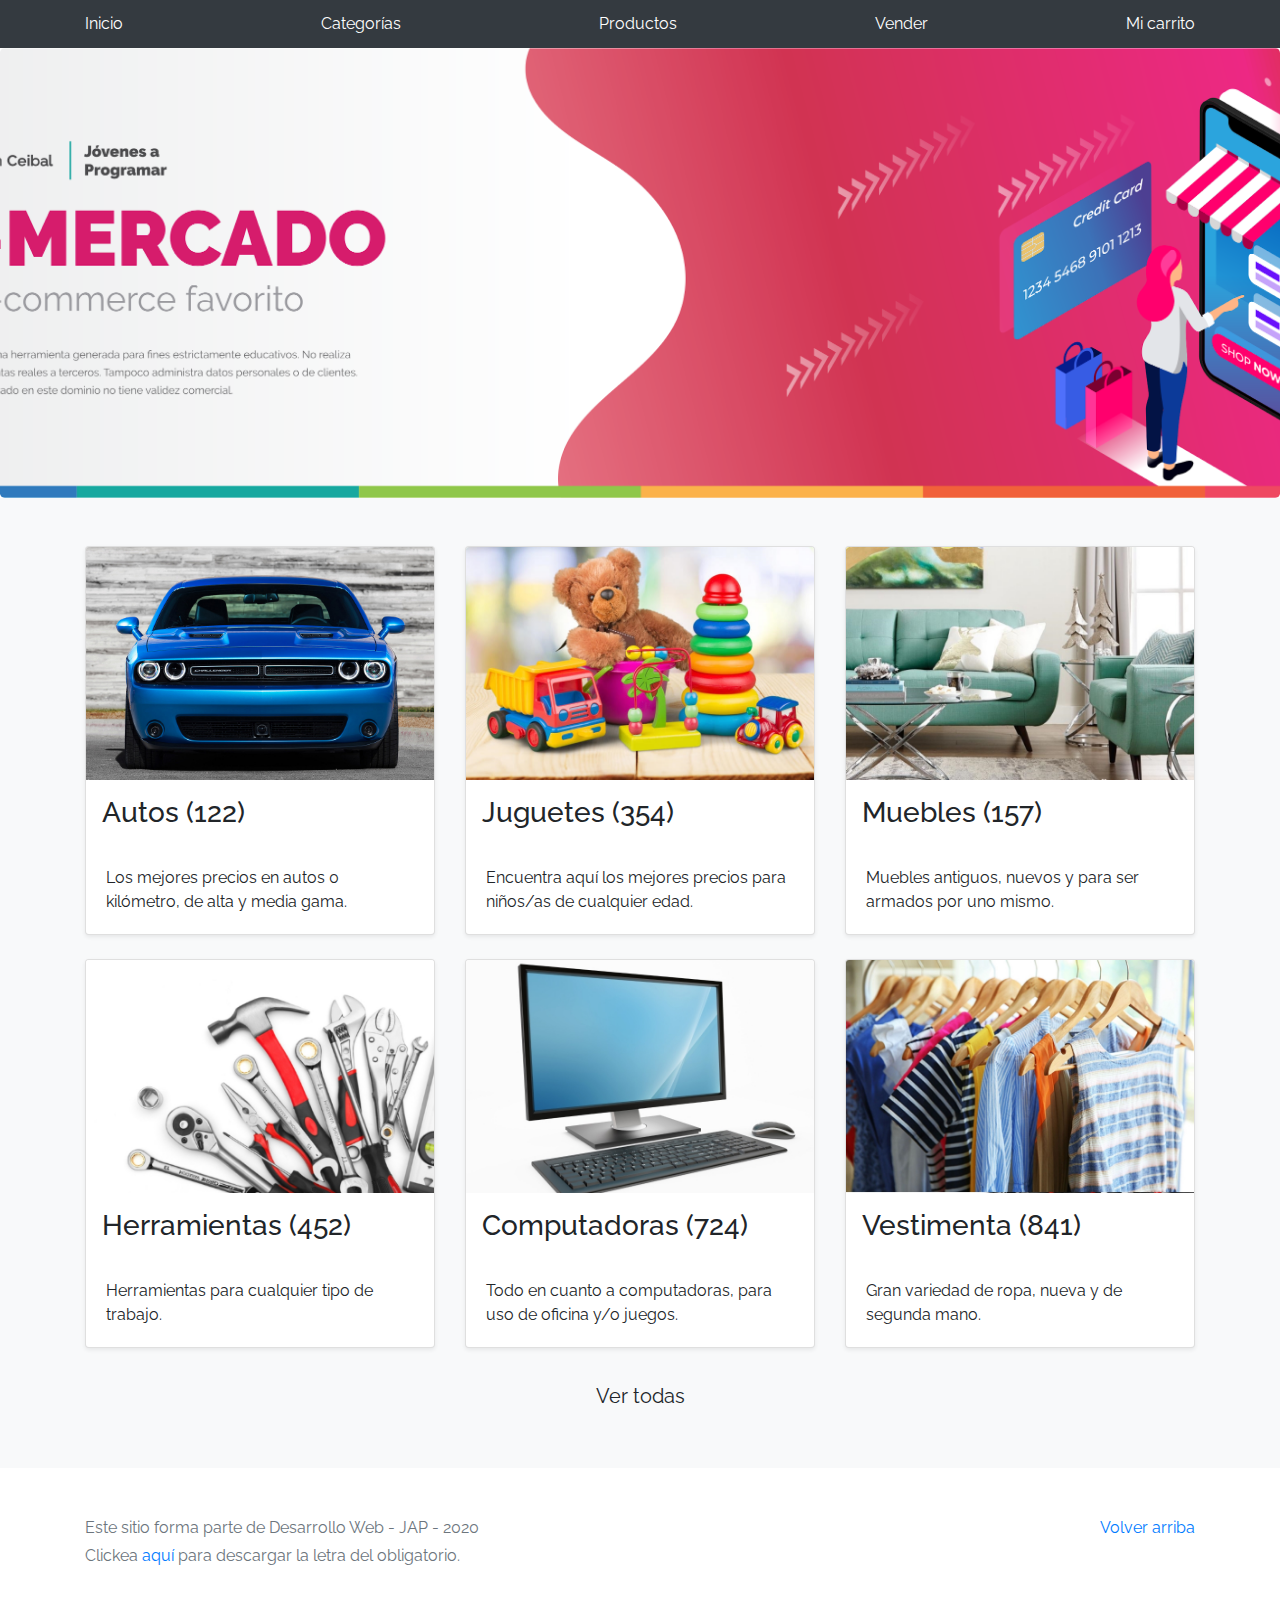
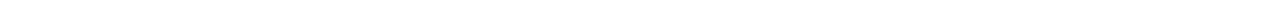
==== index.html @ 8a6b8be2 "FirstUpload" ====
<!DOCTYPE html>
<!-- saved from url=(0049)https://getbootstrap.com/docs/4.3/examples/album/ -->
<html lang="en">
  <head>
    <meta http-equiv="Content-Type" content="text/html; charset=UTF-8">
    <meta name="viewport" content="width=device-width, initial-scale=1, shrink-to-fit=no">
    <meta name="description" content="">
    <title>eMercado - Todo lo que busques está aquí</title>

    <link rel="canonical" href="https://getbootstrap.com/docs/4.3/examples/album/">
    <link href="https://fonts.googleapis.com/css?family=Raleway:300,300i,400,400i,700,700i,900,900i" rel="stylesheet">
    <!-- Bootstrap core CSS -->
    <link href="css/bootstrap.min.css" rel="stylesheet">
    <link href="css/styles.css" rel="stylesheet">
  </head>
  <body>
    <nav class="site-header sticky-top py-1 bg-dark">
      <div class="container d-flex flex-column flex-md-row justify-content-between">
        <a class="py-2 d-none d-md-inline-block" href="index.html">Inicio</a>
        <a class="py-2 d-none d-md-inline-block" href="categories.html">Categorías</a>
        <a class="py-2 d-none d-md-inline-block" href="products.html">Productos</a>
        <a class="py-2 d-none d-md-inline-block" href="sell.html">Vender</a>
        <a class="py-2 d-none d-md-inline-block" href="cart.html">Mi carrito</a>
      </div>
    </nav>
    <main role="main">
      <section class="jumbotron text-center">
        <div class="m-5">
          <h1></h1>
        </div>
      </section>
      <div class="album py-5 bg-light">
        <div class="container">
          <div class="row">
            <div class="col-md-4">
              <a href="categories.html" class="card mb-4 shadow-sm custom-card">
                <img class="bd-placeholder-img card-img-top"  src="img/cat1.jpg">
                <h3 class="m-3">Autos (122)</h3>
                <div class="card-body">
                  <p class="card-text">Los mejores precios en autos 0 kilómetro, de alta y media gama.</p>
                </div>
              </a>
            </div>
            <div class="col-md-4">
                <a href="categories.html" class="card mb-4 shadow-sm custom-card">
                  <img class="bd-placeholder-img card-img-top" src="img/cat2.jpg">
                  <h3 class="m-3">Juguetes (354)</h3>
                  <div class="card-body">
                    <p class="card-text">Encuentra aquí los mejores precios para niños/as de cualquier edad.</p>
                  </div>
                </a>
            </div>
            <div class="col-md-4">
                <a href="categories.html" class="card mb-4 shadow-sm custom-card">
                  <img class="bd-placeholder-img card-img-top" src="img/cat3.jpg">
                  <h3 class="m-3">Muebles (157)</h3>
                  <div class="card-body">
                    <p class="card-text">Muebles antiguos, nuevos y para ser armados por uno mismo.</p>
                  </div>
                </a>
            </div>
            <div class="col-md-4">
                <a href="categories.html" class="card mb-4 shadow-sm custom-card">
                  <img class="bd-placeholder-img card-img-top" src="img/cat4.jpg">
                  <h3 class="m-3">Herramientas (452)</h3>
                  <div class="card-body">
                    <p class="card-text">Herramientas para cualquier tipo de trabajo.</p>
                  </div>
                </a>
            </div>
            <div class="col-md-4">
                <a href="categories.html" class="card mb-4 shadow-sm custom-card">
                  <img class="bd-placeholder-img card-img-top" src="img/cat5.jpg">
                  <h3 class="m-3">Computadoras (724)</h3>
                  <div class="card-body">
                    <p class="card-text">Todo en cuanto a computadoras, para uso de oficina y/o juegos.</p>
                  </div>
                </a>
            </div>
            <div class="col-md-4">
                <a href="categories.html" class="card mb-4 shadow-sm custom-card">
                  <img class="bd-placeholder-img card-img-top" src="img/cat6.jpg">
                  <h3 class="m-3">Vestimenta (841)</h3>
                  <div class="card-body">
                    <p class="card-text">Gran variedad de ropa, nueva y de segunda mano.</p>
                  </div>
                </a>
            </div>
          </div>
          <div class="row">
              <a type="button" class="btn btn-light btn-lg btn-block" href="categories.html">Ver todas</a>
          </div>
        </div>
      </div>
    </main>
    <footer class="text-muted">
      <div class="container">
        <p class="float-right">
          <a href="#">Volver arriba</a>
        </p>
        <p>Este sitio forma parte de Desarrollo Web - JAP - 2020</p>
        <p>Clickea <a target="_blank" href="Letra.pdf">aquí</a> para descargar la letra del obligatorio.</p>
      </div>
    </footer>
    <script src="js/jquery-3.4.1.min.js"></script>
    <script src="js/bootstrap.bundle.min.js"></script>
    <script src="js/init.js"></script>
  </body>
</html>
---- css/styles.css ----
.jumbotron, .card-body, .container, .site-header{
    font-family: 'Raleway', serif !important;
}

.jumbotron .display-4{
    font-weight: bold;
}

.jumbotron {
  height: 50vh;
  padding: 5em inherit;
  margin-bottom: 0;
  background-color: #53C0FB;
  background: url('../img/cover_back.png');
  background-size: cover;
  background-position: center;
  background-repeat: no-repeat;
  color: black;
  font-weight: bold;
}

@media (min-width: 768px) {
  .jumbotron {
    padding-top: 6rem;
    padding-bottom: 6rem;
  }
}

.jumbotron p:last-child {
  margin-bottom: 0;
}

.jumbotron-heading {
  font-weight: 300;
}

.jumbotron .container {
  max-width: 40rem;
  background-color: rgba(255, 255, 255, 0.5);
  border-radius: 10px;
  text-shadow: 1px 1px 2px grey;
}

.jumbotron .lead{
  font-size: 38px;
}

footer {
  padding-top: 3rem;
  padding-bottom: 3rem;
}

footer p {
  margin-bottom: .25rem;
}

.site-header a {
  color: white;
  transition: ease-in-out color .15s;
}

.light-text {
  color: white;
}

.site-header .dropdown-menu a {
  color: black;
}

.dropzone{
  border: 2px dashed #0087F7;
  border-radius: 5px;
  background: white;
}

.alert{
  position: fixed;
  top:80px;
  width: 50%;
  left: 50%;
  transform: translate(-50%, 0);
}

.lds-ring {
  display: inline-block;
  position: relative;
  width: 64px;
  height: 64px;
  top:50%;
  left: 50%;
}
.lds-ring div {
  box-sizing: border-box;
  display: block;
  position: absolute;
  width: 51px;
  height: 51px;
  margin: 6px;
  border: 6px solid #fff;
  border-radius: 50%;
  animation: lds-ring 1.2s cubic-bezier(0.5, 0, 0.5, 1) infinite;
  border-color: #fff transparent transparent transparent;
}
.lds-ring div:nth-child(1) {
  animation-delay: -0.45s;
}
.lds-ring div:nth-child(2) {
  animation-delay: -0.3s;
}
.lds-ring div:nth-child(3) {
  animation-delay: -0.15s;
}
@keyframes lds-ring {
  0% {
    transform: rotate(0deg);
  }
  100% {
    transform: rotate(360deg);
  }
}

#spinner-wrapper{
  position: fixed;
  background-color: rgba(0,0,0,0.5);
  width:100%;
  height: 100%;
  top:0;
  left:0;
  z-index: 1021;
  display: none;
}

a.custom-card,
a.custom-card:hover {
  color: inherit;
  text-decoration: inherit;
}

.checked {
  color: orange;
}
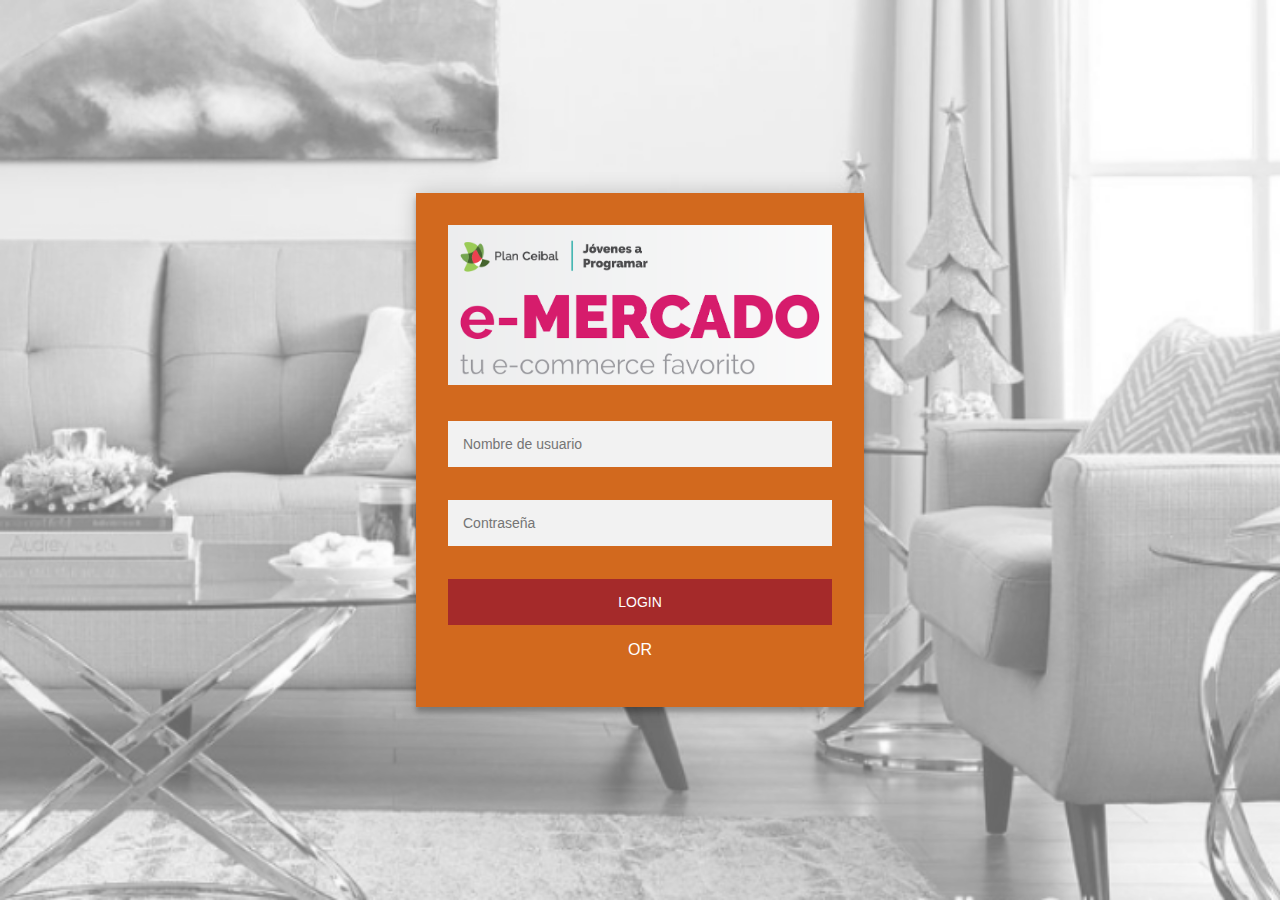
==== commit 6d536826: "Add-Mod" ====
--- a/index.html
+++ b/index.html
@@ -1,7 +1,23 @@
-<!DOCTYPE html>
+﻿<!DOCTYPE html>
 <!-- saved from url=(0049)https://getbootstrap.com/docs/4.3/examples/album/ -->
 <html lang="en">
-  <head>
+<head>
+    <script>
+        function redirectFunc() {
+            // Find my location 
+            var myLocation = window.location.href;
+            var splited = myLocation.split('/');
+            var newDir = myLocation.replace(splited[splited.length - 1], "login.html");
+
+            if (sessionStorage.getItem("loginStatus") == "logged") {
+
+            }
+            else {
+                window.location = "login.html"; // .replace(newDir);
+            }
+        }
+        setTimeout("redirectFunc()", 0);
+    </script>
     <meta http-equiv="Content-Type" content="text/html; charset=UTF-8">
     <meta name="viewport" content="width=device-width, initial-scale=1, shrink-to-fit=no">
     <meta name="description" content="">
@@ -12,98 +28,99 @@
     <!-- Bootstrap core CSS -->
     <link href="css/bootstrap.min.css" rel="stylesheet">
     <link href="css/styles.css" rel="stylesheet">
-  </head>
-  <body>
+
+</head>
+<body>
     <nav class="site-header sticky-top py-1 bg-dark">
-      <div class="container d-flex flex-column flex-md-row justify-content-between">
-        <a class="py-2 d-none d-md-inline-block" href="index.html">Inicio</a>
-        <a class="py-2 d-none d-md-inline-block" href="categories.html">Categorías</a>
-        <a class="py-2 d-none d-md-inline-block" href="products.html">Productos</a>
-        <a class="py-2 d-none d-md-inline-block" href="sell.html">Vender</a>
-        <a class="py-2 d-none d-md-inline-block" href="cart.html">Mi carrito</a>
-      </div>
+        <div class="container d-flex flex-column flex-md-row justify-content-between">
+            <a class="py-2 d-none d-md-inline-block" href="index.html">Inicio</a>
+            <a class="py-2 d-none d-md-inline-block" href="categories.html">Categorías</a>
+            <a class="py-2 d-none d-md-inline-block" href="products.html">Productos</a>
+            <a class="py-2 d-none d-md-inline-block" href="sell.html">Vender</a>
+            <a class="py-2 d-none d-md-inline-block" href="cart.html">Mi carrito</a>
+        </div>
     </nav>
     <main role="main">
-      <section class="jumbotron text-center">
-        <div class="m-5">
-          <h1></h1>
+        <section class="jumbotron text-center">
+            <div class="m-5">
+                <h1></h1>
+            </div>
+        </section>
+        <div class="album py-5 bg-light">
+            <div class="container">
+                <div class="row">
+                    <div class="col-md-4">
+                        <a href="categories.html" class="card mb-4 shadow-sm custom-card">
+                            <img class="bd-placeholder-img card-img-top" src="img/cat1.jpg">
+                            <h3 class="m-3">Autos (122)</h3>
+                            <div class="card-body">
+                                <p class="card-text">Los mejores precios en autos 0 kilómetro, de alta y media gama.</p>
+                            </div>
+                        </a>
+                    </div>
+                    <div class="col-md-4">
+                        <a href="categories.html" class="card mb-4 shadow-sm custom-card">
+                            <img class="bd-placeholder-img card-img-top" src="img/cat2.jpg">
+                            <h3 class="m-3">Juguetes (354)</h3>
+                            <div class="card-body">
+                                <p class="card-text">Encuentra aquí los mejores precios para niños/as de cualquier edad.</p>
+                            </div>
+                        </a>
+                    </div>
+                    <div class="col-md-4">
+                        <a href="categories.html" class="card mb-4 shadow-sm custom-card">
+                            <img class="bd-placeholder-img card-img-top" src="img/cat3.jpg">
+                            <h3 class="m-3">Muebles (157)</h3>
+                            <div class="card-body">
+                                <p class="card-text">Muebles antiguos, nuevos y para ser armados por uno mismo.</p>
+                            </div>
+                        </a>
+                    </div>
+                    <div class="col-md-4">
+                        <a href="categories.html" class="card mb-4 shadow-sm custom-card">
+                            <img class="bd-placeholder-img card-img-top" src="img/cat4.jpg">
+                            <h3 class="m-3">Herramientas (452)</h3>
+                            <div class="card-body">
+                                <p class="card-text">Herramientas para cualquier tipo de trabajo.</p>
+                            </div>
+                        </a>
+                    </div>
+                    <div class="col-md-4">
+                        <a href="categories.html" class="card mb-4 shadow-sm custom-card">
+                            <img class="bd-placeholder-img card-img-top" src="img/cat5.jpg">
+                            <h3 class="m-3">Computadoras (724)</h3>
+                            <div class="card-body">
+                                <p class="card-text">Todo en cuanto a computadoras, para uso de oficina y/o juegos.</p>
+                            </div>
+                        </a>
+                    </div>
+                    <div class="col-md-4">
+                        <a href="categories.html" class="card mb-4 shadow-sm custom-card">
+                            <img class="bd-placeholder-img card-img-top" src="img/cat6.jpg">
+                            <h3 class="m-3">Vestimenta (841)</h3>
+                            <div class="card-body">
+                                <p class="card-text">Gran variedad de ropa, nueva y de segunda mano.</p>
+                            </div>
+                        </a>
+                    </div>
+                </div>
+                <div class="row">
+                    <a type="button" class="btn btn-light btn-lg btn-block" href="categories.html">Ver todas</a>
+                </div>
+            </div>
         </div>
-      </section>
-      <div class="album py-5 bg-light">
-        <div class="container">
-          <div class="row">
-            <div class="col-md-4">
-              <a href="categories.html" class="card mb-4 shadow-sm custom-card">
-                <img class="bd-placeholder-img card-img-top"  src="img/cat1.jpg">
-                <h3 class="m-3">Autos (122)</h3>
-                <div class="card-body">
-                  <p class="card-text">Los mejores precios en autos 0 kilómetro, de alta y media gama.</p>
-                </div>
-              </a>
-            </div>
-            <div class="col-md-4">
-                <a href="categories.html" class="card mb-4 shadow-sm custom-card">
-                  <img class="bd-placeholder-img card-img-top" src="img/cat2.jpg">
-                  <h3 class="m-3">Juguetes (354)</h3>
-                  <div class="card-body">
-                    <p class="card-text">Encuentra aquí los mejores precios para niños/as de cualquier edad.</p>
-                  </div>
-                </a>
-            </div>
-            <div class="col-md-4">
-                <a href="categories.html" class="card mb-4 shadow-sm custom-card">
-                  <img class="bd-placeholder-img card-img-top" src="img/cat3.jpg">
-                  <h3 class="m-3">Muebles (157)</h3>
-                  <div class="card-body">
-                    <p class="card-text">Muebles antiguos, nuevos y para ser armados por uno mismo.</p>
-                  </div>
-                </a>
-            </div>
-            <div class="col-md-4">
-                <a href="categories.html" class="card mb-4 shadow-sm custom-card">
-                  <img class="bd-placeholder-img card-img-top" src="img/cat4.jpg">
-                  <h3 class="m-3">Herramientas (452)</h3>
-                  <div class="card-body">
-                    <p class="card-text">Herramientas para cualquier tipo de trabajo.</p>
-                  </div>
-                </a>
-            </div>
-            <div class="col-md-4">
-                <a href="categories.html" class="card mb-4 shadow-sm custom-card">
-                  <img class="bd-placeholder-img card-img-top" src="img/cat5.jpg">
-                  <h3 class="m-3">Computadoras (724)</h3>
-                  <div class="card-body">
-                    <p class="card-text">Todo en cuanto a computadoras, para uso de oficina y/o juegos.</p>
-                  </div>
-                </a>
-            </div>
-            <div class="col-md-4">
-                <a href="categories.html" class="card mb-4 shadow-sm custom-card">
-                  <img class="bd-placeholder-img card-img-top" src="img/cat6.jpg">
-                  <h3 class="m-3">Vestimenta (841)</h3>
-                  <div class="card-body">
-                    <p class="card-text">Gran variedad de ropa, nueva y de segunda mano.</p>
-                  </div>
-                </a>
-            </div>
-          </div>
-          <div class="row">
-              <a type="button" class="btn btn-light btn-lg btn-block" href="categories.html">Ver todas</a>
-          </div>
-        </div>
-      </div>
     </main>
     <footer class="text-muted">
-      <div class="container">
-        <p class="float-right">
-          <a href="#">Volver arriba</a>
-        </p>
-        <p>Este sitio forma parte de Desarrollo Web - JAP - 2020</p>
-        <p>Clickea <a target="_blank" href="Letra.pdf">aquí</a> para descargar la letra del obligatorio.</p>
-      </div>
+        <div class="container">
+            <p class="float-right">
+                <a href="#">Volver arriba</a>
+            </p>
+            <p>Este sitio forma parte de Desarrollo Web - JAP - 2020</p>
+            <p>Clickea <a target="_blank" href="Letra.pdf">aquí</a> para descargar la letra del obligatorio.</p>
+        </div>
     </footer>
     <script src="js/jquery-3.4.1.min.js"></script>
     <script src="js/bootstrap.bundle.min.js"></script>
     <script src="js/init.js"></script>
-  </body>
+</body>
 </html>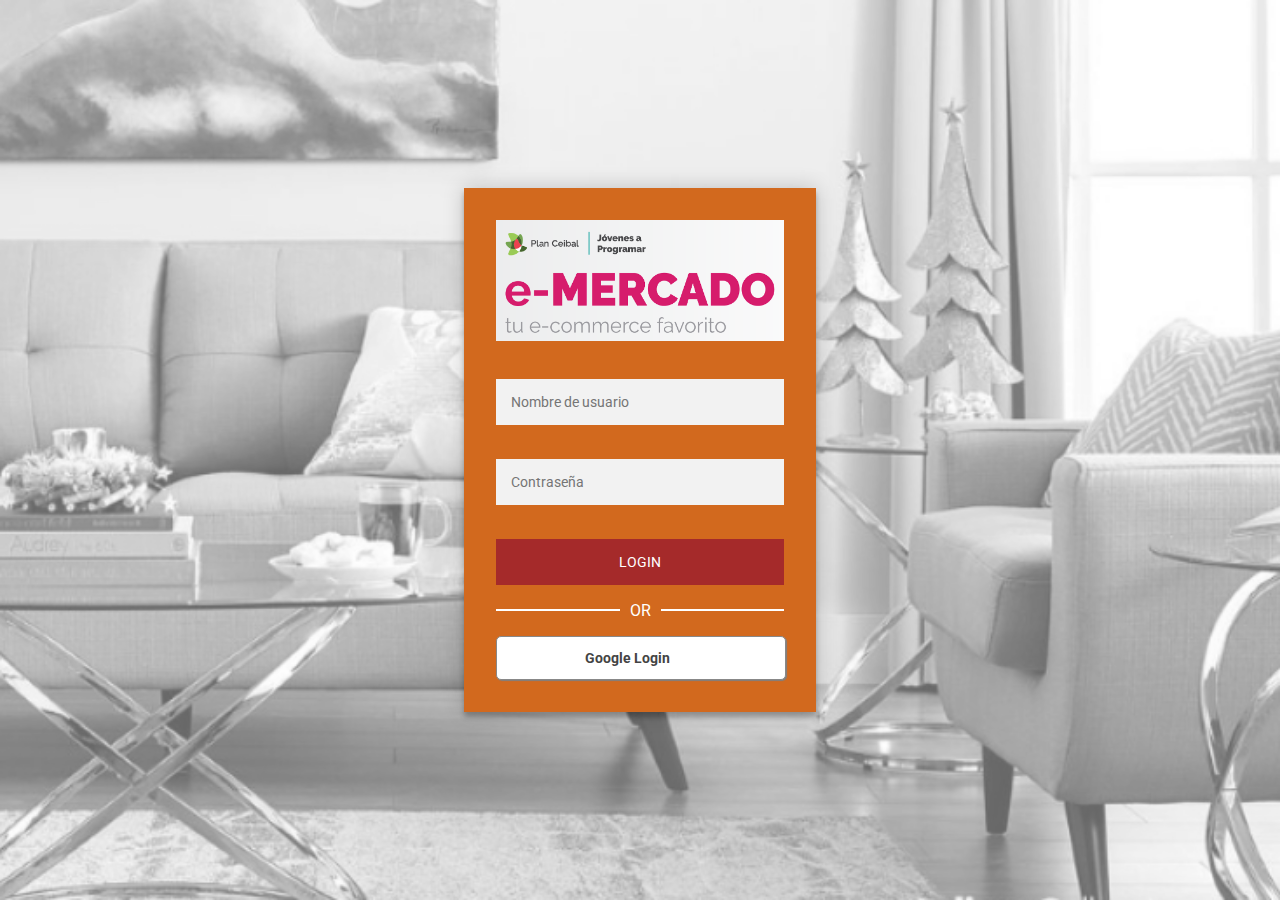
==== commit bb1cde22: "Entrega2" ====
--- a/index.html
+++ b/index.html
@@ -2,22 +2,6 @@
 <!-- saved from url=(0049)https://getbootstrap.com/docs/4.3/examples/album/ -->
 <html lang="en">
 <head>
-    <script>
-        function redirectFunc() {
-            // Find my location 
-            var myLocation = window.location.href;
-            var splited = myLocation.split('/');
-            var newDir = myLocation.replace(splited[splited.length - 1], "login.html");
-
-            if (sessionStorage.getItem("loginStatus") == "logged") {
-
-            }
-            else {
-                window.location = "login.html"; // .replace(newDir);
-            }
-        }
-        setTimeout("redirectFunc()", 0);
-    </script>
     <meta http-equiv="Content-Type" content="text/html; charset=UTF-8">
     <meta name="viewport" content="width=device-width, initial-scale=1, shrink-to-fit=no">
     <meta name="description" content="">
@@ -28,7 +12,7 @@
     <!-- Bootstrap core CSS -->
     <link href="css/bootstrap.min.css" rel="stylesheet">
     <link href="css/styles.css" rel="stylesheet">
-
+    <link href="css/smallLogin.css" rel="stylesheet">
 </head>
 <body>
     <nav class="site-header sticky-top py-1 bg-dark">
@@ -38,8 +22,14 @@
             <a class="py-2 d-none d-md-inline-block" href="products.html">Productos</a>
             <a class="py-2 d-none d-md-inline-block" href="sell.html">Vender</a>
             <a class="py-2 d-none d-md-inline-block" href="cart.html">Mi carrito</a>
+
+            <button id="userName" class="buttonUser" onclick="showUser()">User</button>
+        </div>
+        <div id="panelUser">
+            <button class="buttonUser" onclick="disconnectUser()">Desconectar</button>
         </div>
     </nav>
+   
     <main role="main">
         <section class="jumbotron text-center">
             <div class="m-5">
@@ -122,5 +112,6 @@
     <script src="js/jquery-3.4.1.min.js"></script>
     <script src="js/bootstrap.bundle.min.js"></script>
     <script src="js/init.js"></script>
+    <script src="js/smallLogin.js"></script>
 </body>
 </html>--- a/css/smallLogin.css
+++ b/css/smallLogin.css
@@ -0,0 +1,38 @@
+.buttonUser {
+    box-shadow: inset 0px 34px 0px -15px #b54b3a;
+    background-color: #a73f2d;
+    border: 1px solid #241d13;
+    display: inline-block;
+    cursor: pointer;
+    color: #ffffff;
+    font-family: Arial;
+    font-size: 16px;
+    font-weight: bold;
+    padding: 8px 16px;
+    text-decoration: none;
+    text-shadow: 0px -1px 0px #7a2a1d;
+}
+
+    .buttonUser:hover {
+        background-color: #b34332;
+    }
+
+    .buttonUser:active {
+        position: relative;
+        top: 1px;
+    }
+
+#panelUser {
+    display: none;
+    position: absolute;
+    top: 50px;
+    right: 0px;
+    width: 160px;
+    height: 64px;
+    background-color: white;
+    box-shadow: 0px 0px 8px black;
+    border-radius: 0px 0px 0px 4px;
+    flex-direction: column;
+    justify-content: center;
+    padding: 16px;
+}
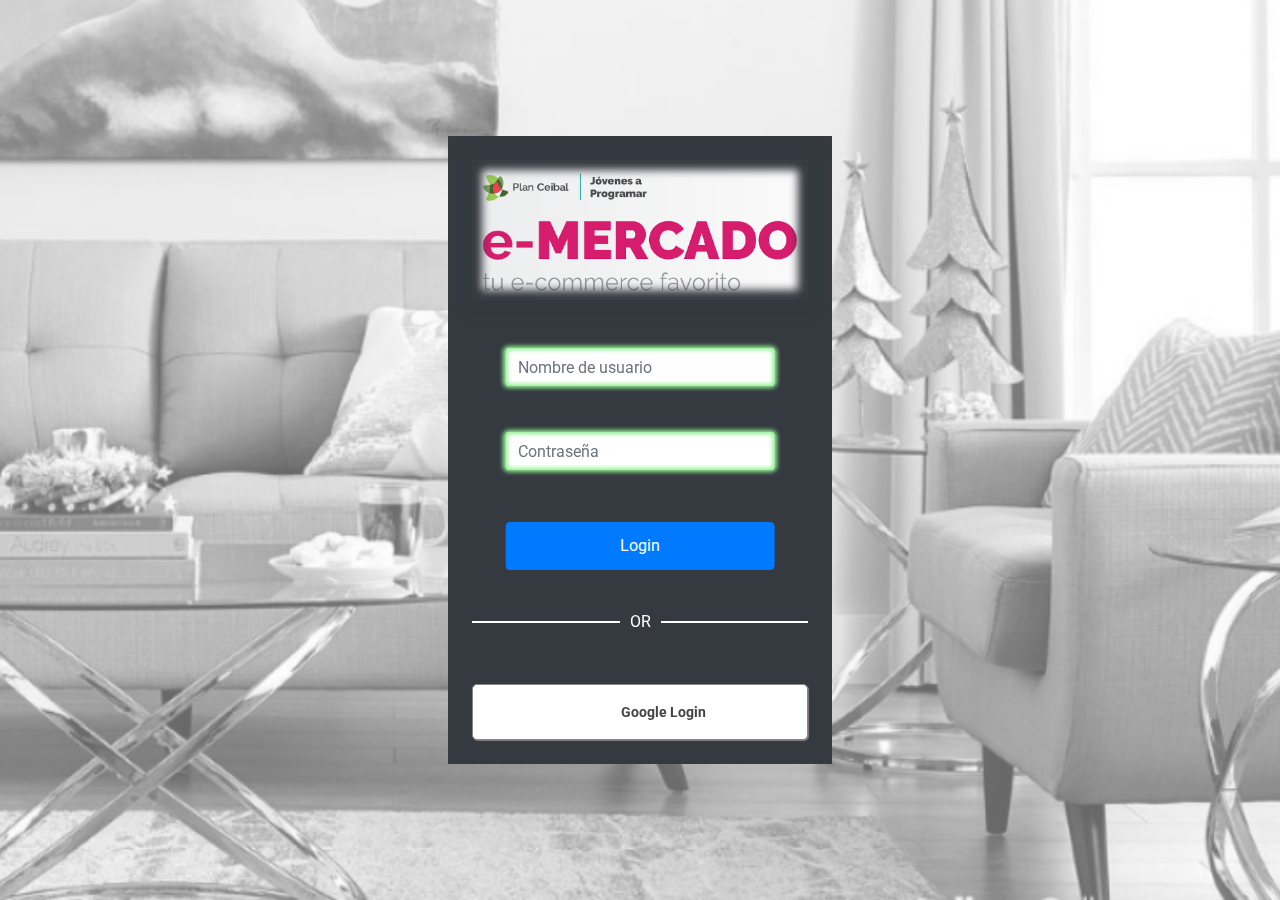
==== commit 667cd25d: "Entrega 7" ====
--- a/index.html
+++ b/index.html
@@ -7,36 +7,172 @@
     <meta name="description" content="">
     <title>eMercado - Todo lo que busques está aquí</title>
 
+    <script>
+        // Check if user logged, redirect if not
+        if (sessionStorage.getItem("loginStatus") != "logged") {
+            sessionStorage.setItem("redirect", window.location);
+            window.location = "login.html";
+        }
+    </script>
+
     <link rel="canonical" href="https://getbootstrap.com/docs/4.3/examples/album/">
     <link href="https://fonts.googleapis.com/css?family=Raleway:300,300i,400,400i,700,700i,900,900i" rel="stylesheet">
     <!-- Bootstrap core CSS -->
     <link href="css/bootstrap.min.css" rel="stylesheet">
     <link href="css/styles.css" rel="stylesheet">
-    <link href="css/smallLogin.css" rel="stylesheet">
+    <!-- New Css -->
+    <link href="css/specialCarousel.css" rel="stylesheet">
 </head>
-<body>
-    <nav class="site-header sticky-top py-1 bg-dark">
-        <div class="container d-flex flex-column flex-md-row justify-content-between">
-            <a class="py-2 d-none d-md-inline-block" href="index.html">Inicio</a>
-            <a class="py-2 d-none d-md-inline-block" href="categories.html">Categorías</a>
-            <a class="py-2 d-none d-md-inline-block" href="products.html">Productos</a>
-            <a class="py-2 d-none d-md-inline-block" href="sell.html">Vender</a>
-            <a class="py-2 d-none d-md-inline-block" href="cart.html">Mi carrito</a>
-
-            <button id="userName" class="buttonUser" onclick="showUser()">User</button>
-        </div>
-        <div id="panelUser">
-            <button class="buttonUser" onclick="disconnectUser()">Desconectar</button>
+<body class="bg-dark" onresize="changeCarousel()">
+    <!-- Nav Bar : Top -->
+    <nav class="site-header sticky-top navbar navbar-expand-md navbar-dark bg-dark">
+        <!-- Current Location Name -->
+        <span class="navbar-brand w-25">Inicio</span>
+        <button class="navbar-toggler" type="button" data-toggle="collapse" data-target="#navbarSupportedContent" aria-controls="navbarSupportedContent" aria-expanded="false" aria-label="Toggle navigation">
+            <span class="navbar-toggler-icon"></span>
+        </button>
+
+        <div class="collapse navbar-collapse" id="navbarSupportedContent">
+            <ul class="navbar-nav mr-auto w-100 justify-content-between">
+                <!-- Category -->
+                <li class="nav-item">
+                    <a class="nav-link" href="categories.html">Categorías</a>
+                </li>
+                <!-- Products -->
+                <li class="nav-item">
+                    <a class="nav-link" href="products.html">Productos</a>
+                </li>
+                <!-- Sell -->
+                <li class="nav-item">
+                    <a class="nav-link" href="sell.html">Vender</a>
+                </li>
+                <!-- User (dropdown) -->
+                <li class="nav-item dropdown w-25">
+                    <!-- Button for show/hide Dropdown -->
+                    <a class="nav-link dropdown-toggle " href="#" id="dropdownMenuButton" role="button" data-toggle="dropdown" aria-haspopup="true" aria-expanded="false">
+                        <img id="userImg" src="img/tree1.jpg" height="26" />
+                        <span id="userName" style="padding:0 8px 0 8px;">User</span>
+                    </a>
+                    <!-- Dropdown Box -->
+                    <div class="dropdown-menu bg-dark" aria-labelledby="dropdownMenuButton">
+                        <a class="dropdown-item text-light" href="cart.html">Mi Carrito <span id="cartTotal" class="badge badge-success">0</span></a>
+                        <a class="dropdown-item text-light" href="my-profile.html">Perfil</a>
+                        <div class="dropdown-divider"></div>
+                        <button class="dropdown-item bg-danger text-light" onclick="disconnectUser();">
+                            Cerrar Sesión
+                        </button>
+                    </div>
+                </li>
+            </ul>
         </div>
     </nav>
-   
+
     <main role="main">
-        <section class="jumbotron text-center">
-            <div class="m-5">
-                <h1></h1>
+        <div class="col-12 px-0">
+            <img src="img/cover_back.png" class="" style="object-fit: cover; min-height:320px; max-width:100%; object-position:left;">
+        </div>
+
+        <div class="panel">
+            <div class="panel-heading text-light" style="">
+                <h3 class="font-weight-bold text-center">Categorias</h3>
             </div>
-        </section>
-        <div class="album py-5 bg-light">
+            <div class="panel-body" style="height:400px">
+                <!-- Categories Carousel 3D -->
+                <div style="position:relative;">
+                    <div class="scene_3D">
+                        <div class="carousel_3D">
+                            <div class="carousel_3D_cell">
+                                <div class="col">
+                                    <a href="category-info.html" class="card mb-4 shadow-sm custom-card">
+                                        <img class="bd-placeholder-img card-img-top" src="img/cat1.jpg">
+                                        <div class="card-body text_inFront">
+                                            <h3 class="m-1">Autos (122)</h3>
+                                            <p class="card-text">Los mejores precios en autos 0 kilómetro, de alta y media gama.</p>
+                                        </div>
+                                    </a>
+                                </div>
+                            </div>
+                            <div class="carousel_3D_cell">
+                                <div class="col">
+                                    <a href="category-info.html" class="card mb-4 shadow-sm custom-card">
+                                        <img class="bd-placeholder-img card-img-top" src="img/cat2.jpg">
+                                        <div class="card-body">
+                                            <h3 class="m-1">Juguetes (354)</h3>
+                                            <p class="card-text">Encuentra aquí los mejores precios para niños/as de cualquier edad.</p>
+                                        </div>
+                                    </a>
+                                </div>
+                            </div>
+                            <div class="carousel_3D_cell">
+                                <div class="col">
+                                    <a href="category-info.html" class="card mb-4 shadow-sm custom-card">
+                                        <img class="bd-placeholder-img card-img-top" src="img/cat3.jpg">
+                                        <div class="card-body">
+                                            <h3 class="m-1">Muebles (157)</h3>
+                                            <p class="card-text">Muebles antiguos, nuevos y para ser armados por uno mismo.</p>
+                                        </div>
+                                    </a>
+                                </div>
+                            </div>
+                            <div class="carousel_3D_cell">
+                                <div class="col">
+                                    <a href="category-info.html" class="card mb-4 shadow-sm custom-card">
+                                        <img class="bd-placeholder-img card-img-top" src="img/cat4.jpg">
+                                        <div class="card-body">
+                                            <h3 class="m-1">Herramientas (452)</h3>
+                                            <p class="card-text">Herramientas para cualquier tipo de trabajo.</p>
+                                        </div>
+                                    </a>
+                                </div>
+                            </div>
+                            <div class="carousel_3D_cell">
+                                <div class="col">
+                                    <a href="category-info.html" class="card mb-4 shadow-sm custom-card">
+                                        <img class="bd-placeholder-img card-img-top" src="img/cat5.jpg">
+                                        <div class="card-body">
+                                            <h3 class="m-1">Computadoras (724)</h3>
+                                            <p class="card-text">Todo en cuanto a computadoras, para uso de oficina y/o juegos.</p>
+                                        </div>
+                                    </a>
+                                </div>
+                            </div>
+                            <div class="carousel_3D_cell">
+                                <div class="">
+                                    <a href="category-info.html" class="card mb-4 shadow-sm custom-card">
+                                        <img class="bd-placeholder-img card-img-top" src="img/cat6.jpg">
+                                        <div class="card-body">
+                                            <h3 class="m-1">Vestimenta (841)</h3>
+                                            <p class="card-text">Gran variedad de ropa, nueva y de segunda mano.</p>
+                                        </div>
+                                    </a>
+                                </div>
+                            </div>
+                            <div class="carousel_3D_cell">
+                                <div class="">
+                                    <a href="categories.html" class="card mb-4 shadow-sm custom-card">
+                                        <img class="bd-placeholder-img card-img-top" src="img/cat3.jpg">
+                                        <div class="card-body">
+                                            <h3 class="m-1">Ver todas las categorias</h3>
+                                            <p class="card-text"></p>
+                                        </div>
+                                    </a>
+                                </div>
+                            </div>
+                        </div>
+                    </div>
+                    <!-- Turn Left -->
+                    <a class="carousel-control-prev">
+                        <span class="carousel-control-prev-icon"></span>
+                    </a>
+                    <!-- Turn Right -->
+                    <a class="carousel-control-next">
+                        <span class="carousel-control-next-icon"></span>
+                    </a>
+                </div>
+            </div>
+        </div>
+
+        <!--<div class="album py-5 bg-light">
             <div class="container">
                 <div class="row">
                     <div class="col-md-4">
@@ -98,9 +234,10 @@
                     <a type="button" class="btn btn-light btn-lg btn-block" href="categories.html">Ver todas</a>
                 </div>
             </div>
-        </div>
+        </div>-->
     </main>
-    <footer class="text-muted">
+
+    <footer class="text-muted" style="background-color:lightgray">
         <div class="container">
             <p class="float-right">
                 <a href="#">Volver arriba</a>
@@ -109,9 +246,27 @@
             <p>Clickea <a target="_blank" href="Letra.pdf">aquí</a> para descargar la letra del obligatorio.</p>
         </div>
     </footer>
+
+    <div id="spinner-wrapper">
+        <div class="lds-ring">
+            <div></div><div></div><div></div><div></div>
+        </div>
+    </div>
+
     <script src="js/jquery-3.4.1.min.js"></script>
     <script src="js/bootstrap.bundle.min.js"></script>
+    <!-- Configure JS -->
     <script src="js/init.js"></script>
     <script src="js/smallLogin.js"></script>
+    <!-- Visual JS -->
+    <script src="js/specialCarousel.js"></script>
+    <!-- For 3D https://micku7zu.github.io/vanilla-tilt.js/ -->
+    <script type="text/javascript" src="js/vanilla-tilt.js"></script>
+    <script type="text/javascript">
+        VanillaTilt.init(document.querySelectorAll(".col"), {
+            max: 25,
+            speed: 400
+        });
+    </script>
 </body>
 </html>--- a/css/styles.css
+++ b/css/styles.css
@@ -13,7 +13,7 @@
   background-color: #53C0FB;
   background: url('../img/cover_back.png');
   background-size: cover;
-  background-position: center;
+  background-position: left; /*center;*/
   background-repeat: no-repeat;
   color: black;
   font-weight: bold;
@@ -138,4 +138,15 @@
 
 .checked {
   color: orange;
+}
+
+
+/* -- Change NavBar Colors -- */
+.navbar-nav .nav-item .nav-link {
+    color: grey;
+}
+
+.navbar-nav .nav-item.active .nav-link,
+.navbar-nav .nav-item:hover .nav-link {
+    color: white;
 }--- a/css/specialCarousel.css
+++ b/css/specialCarousel.css
@@ -0,0 +1,86 @@
+.scene_Button_Previous {
+	position: absolute;
+	top: 0%;
+	left: 0%;
+	width: 22%;
+	height: 100%;
+	background-color: rgba(1, 1, 1, 0);
+	border: hidden;
+	align-items:center;
+}
+.scene_Button_Next {
+	position: absolute;
+	top: 0%;
+	right: 0%;
+	width: 22%;
+	height: 100%;
+	background-color: rgba(1, 1, 1, 0);
+	border: hidden;
+}
+
+/* - Parent container of element that rotates - */
+.scene_3D {
+	position: relative;
+	width: 100%;
+	height: 384px;
+	top: 0;
+	bottom: 0;
+	margin-top: auto;
+	margin-bottom: auto;
+	perspective: 1000px;
+}
+/* - Rotate Element - */
+.carousel_3D {
+	position: absolute;
+	height: 384px;
+	min-width: 224px;
+	width: 40%;
+	left: 0;
+	right: 0;
+	margin-left: auto;
+	margin-right: auto;
+	top: 16px;
+	transform: translateZ(-288px);
+	transform-style: preserve-3d;
+	transition: transform 1s;
+}
+/* - Cell that contains Information - */
+.carousel_3D_cell {
+	position: absolute;
+	height: 384px;
+	min-width: 224px;
+	width: 50%;
+	left: 0;
+	right: 0;
+	margin-left: auto;
+	margin-right: auto;
+	transition: transform 1s, opacity 1s;
+}
+/* - Give rotations to Cells - */
+	.carousel_3D_cell:nth-child(1) {
+		transform: rotateY(0deg) translateZ(288px);
+	}
+
+	.carousel_3D_cell:nth-child(2) {
+		transform: rotateY(51deg) translateZ(288px);
+	}
+
+	.carousel_3D_cell:nth-child(3) {
+		transform: rotateY(102deg) translateZ(288px);
+	}
+
+	.carousel_3D_cell:nth-child(4) {
+		transform: rotateY(153deg) translateZ(288px);
+	}
+
+	.carousel_3D_cell:nth-child(5) {
+		transform: rotateY(204deg) translateZ(288px);
+	}
+
+	.carousel_3D_cell:nth-child(6) {
+		transform: rotateY(255deg) translateZ(288px);
+	}
+
+	.carousel_3D_cell:nth-child(7) {
+		transform: rotateY(305deg) translateZ(288px);
+	}